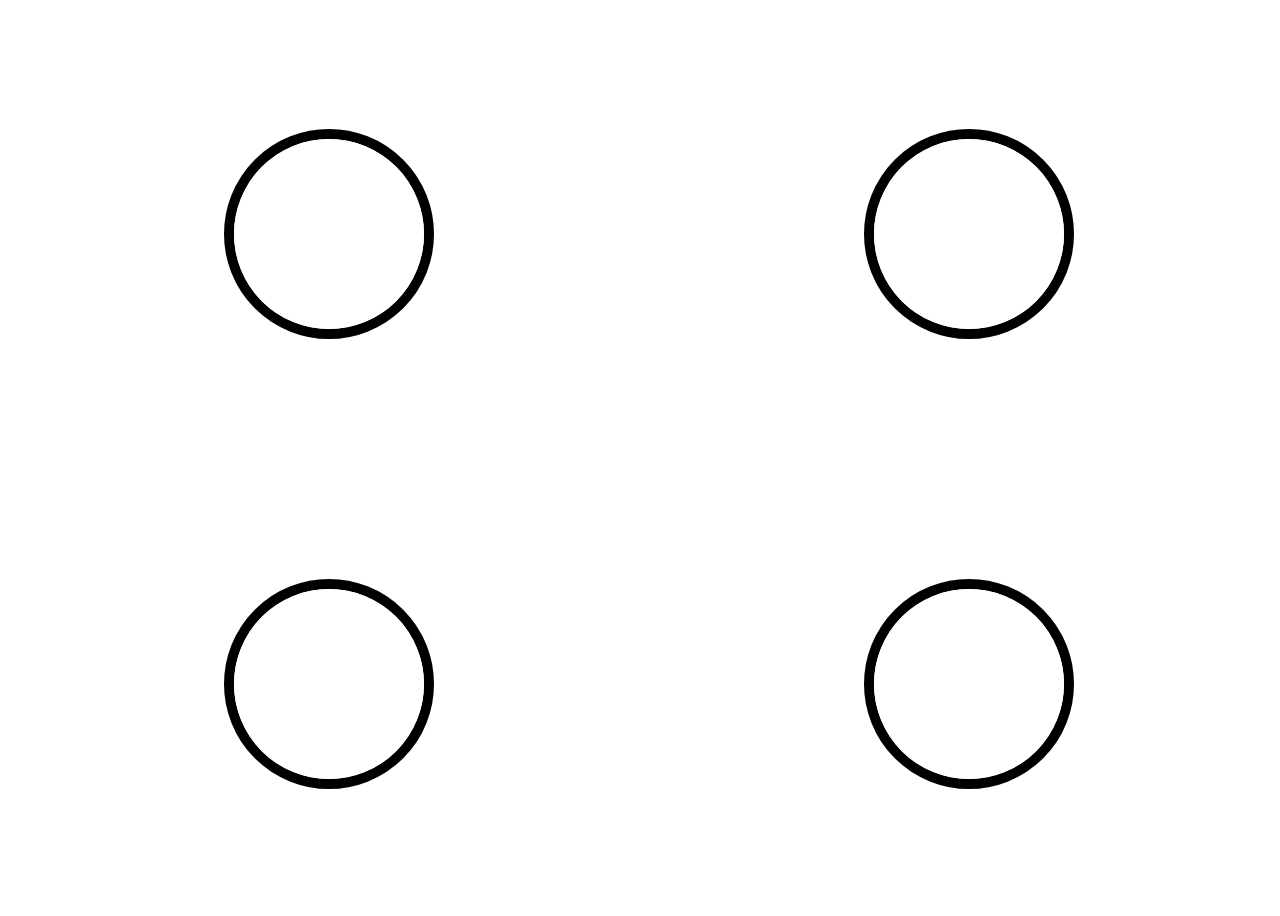
==== public/index.html @ 68b3a878 "first commit, before directCanvas translation" ====
<html>
  <head>

  </head>
  <body>
    <h1></h1>
    <canvas id="teomeime"></canvas>
    <script type="text/javascript" src="lib/fragment.js"></script>
    <script type="text/javascript" src="lib/bullet.js"></script>
    <script type="text/javascript" src="lib/protagoniste.js"></script>
    <script type="text/javascript" src="lib/game.js"></script>
  </body>
</html>
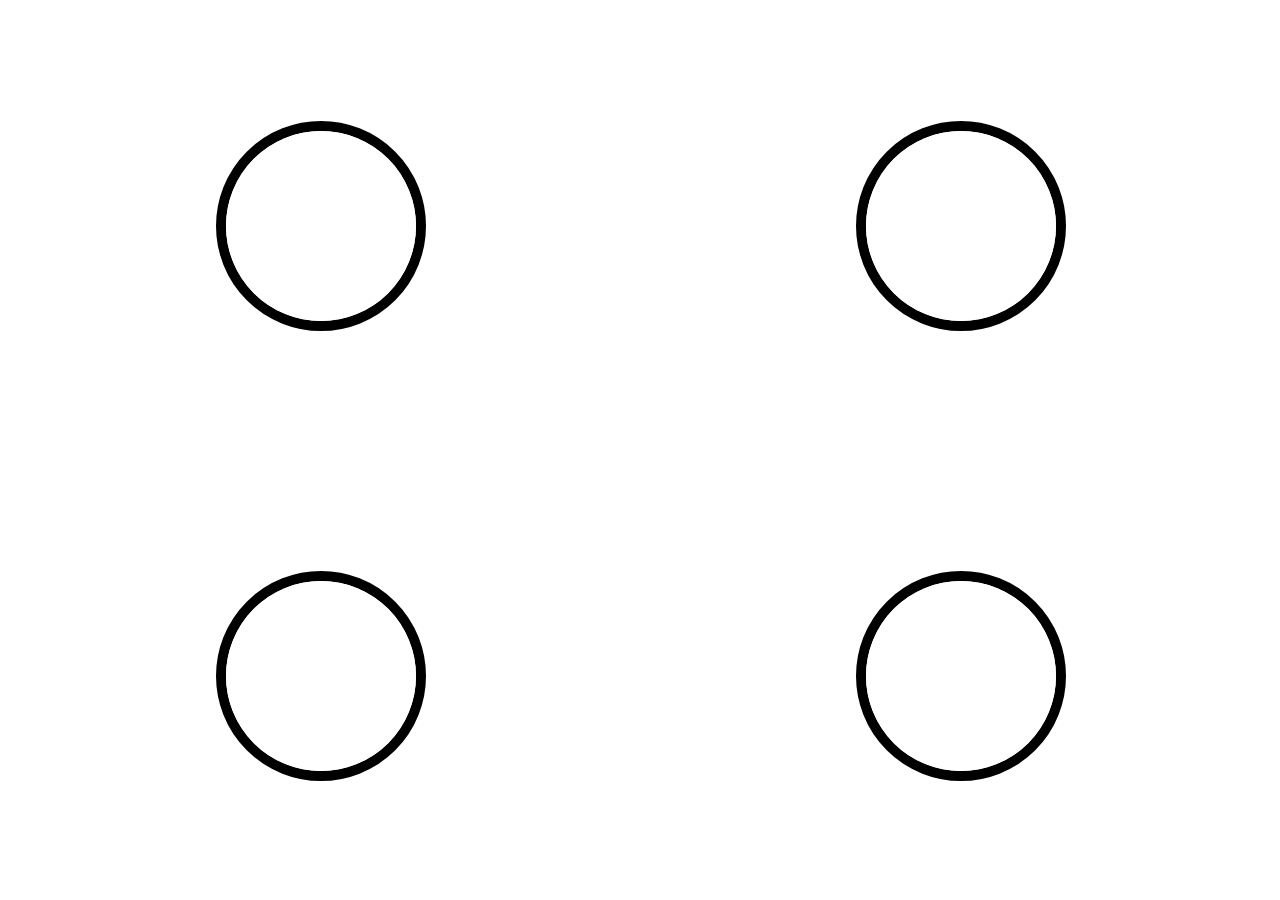
==== commit e8967acd: "Add touchs event" ====
--- a/public/index.html
+++ b/public/index.html
@@ -1,10 +1,12 @@
 <html>
   <head>
-
+    <link rel="stylesheet" type="text/css" href="css/reset.css">
+    <meta name="viewport" content="width=device-width, initial-scale=1.0, maximum-scale=1.0, user-scalable=no" />
+    <meta name="apple-mobile-web-app-capable" content="yes">
   </head>
   <body>
     <h1></h1>
-    <canvas id="teomeime"></canvas>
+    <canvas id="teomeime" width="1024" height="768"></canvas>
     <script type="text/javascript" src="lib/fragment.js"></script>
     <script type="text/javascript" src="lib/bullet.js"></script>
     <script type="text/javascript" src="lib/protagoniste.js"></script>
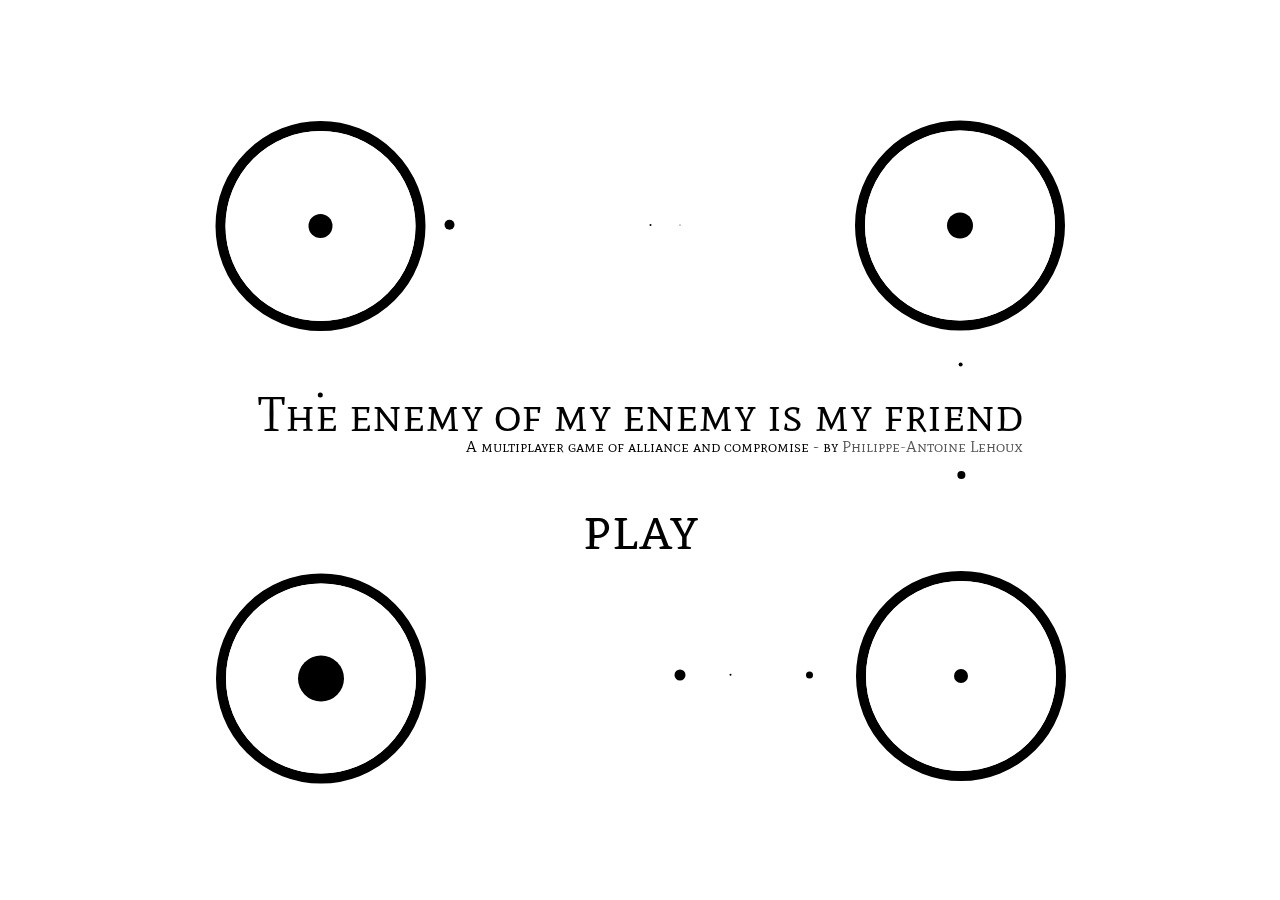
==== commit 88a63aa1: "Add title screen" ====
--- a/public/index.html
+++ b/public/index.html
@@ -1,11 +1,22 @@
 <html>
   <head>
     <link rel="stylesheet" type="text/css" href="css/reset.css">
+    <link href='http://fonts.googleapis.com/css?family=Mate+SC' rel='stylesheet' type='text/css'>
     <meta name="viewport" content="width=device-width, initial-scale=1.0, maximum-scale=1.0, user-scalable=no" />
     <meta name="apple-mobile-web-app-capable" content="yes">
   </head>
   <body>
-    <h1></h1>
+    <div id="content">
+      <div id="logo">
+        <hgroup>
+          <h1>The enemy of my enemy is my friend</h1>
+          <h2>A multiplayer game of alliance and compromise - by <a href="">Philippe-Antoine Lehoux</a></h2>
+        </hgroup>
+        <a id="play" href="javascript:window.g.play();">play</a>  
+      </div>
+      <div id="counter">
+      </div>
+    </div>
     <canvas id="teomeime" width="1024" height="768"></canvas>
     <script type="text/javascript" src="lib/fragment.js"></script>
     <script type="text/javascript" src="lib/bullet.js"></script>
